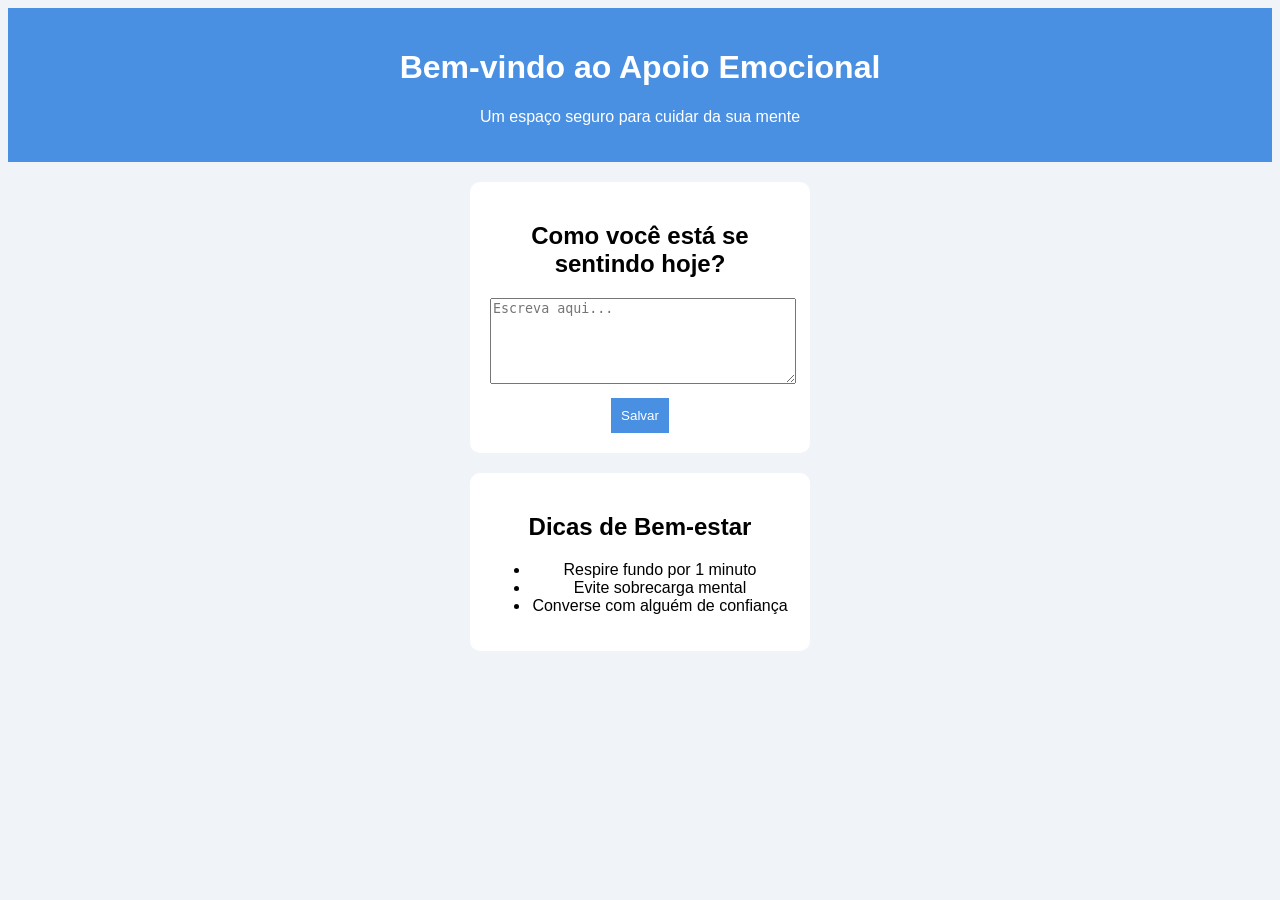
==== index.html @ cd1ac9c4 "primeiro commit" ====
<!DOCTYPE html>
<html lang="pt-BR">
<head>
    <meta charset="UTF-8">
    <title>Apoio Emocional</title>
    <link rel="stylesheet" href="style.css">
</head>
<body>

<header>
    <h1>Bem-vindo ao Apoio Emocional</h1>
    <p>Um espaço seguro para cuidar da sua mente</p>
</header>

<section class="card">
    <h2>Como você está se sentindo hoje?</h2>
    <textarea id="texto" placeholder="Escreva aqui..."></textarea>
    <button onclick="salvar()">Salvar</button>
</section>

<section class="card">
    <h2>Dicas de Bem-estar</h2>
    <ul>
        <li>Respire fundo por 1 minuto</li>
        <li>Evite sobrecarga mental</li>
        <li>Converse com alguém de confiança</li>
    </ul>
</section>

<script src="script.js"></script>
</body>
</html>
---- style.css ----
body {
    font-family: Arial;
    background: #f0f4f8;
    text-align: center;
}

header {
    background: #4a90e2;
    color: white;
    padding: 20px;
}

.card {
    background: white;
    margin: 20px auto;
    padding: 20px;
    width: 300px;
    border-radius: 10px;
}

textarea {
    width: 100%;
    height: 80px;
}

button {
    margin-top: 10px;
    padding: 10px;
    background: #4a90e2;
    color: white;
    border: none;
    cursor: pointer;
}
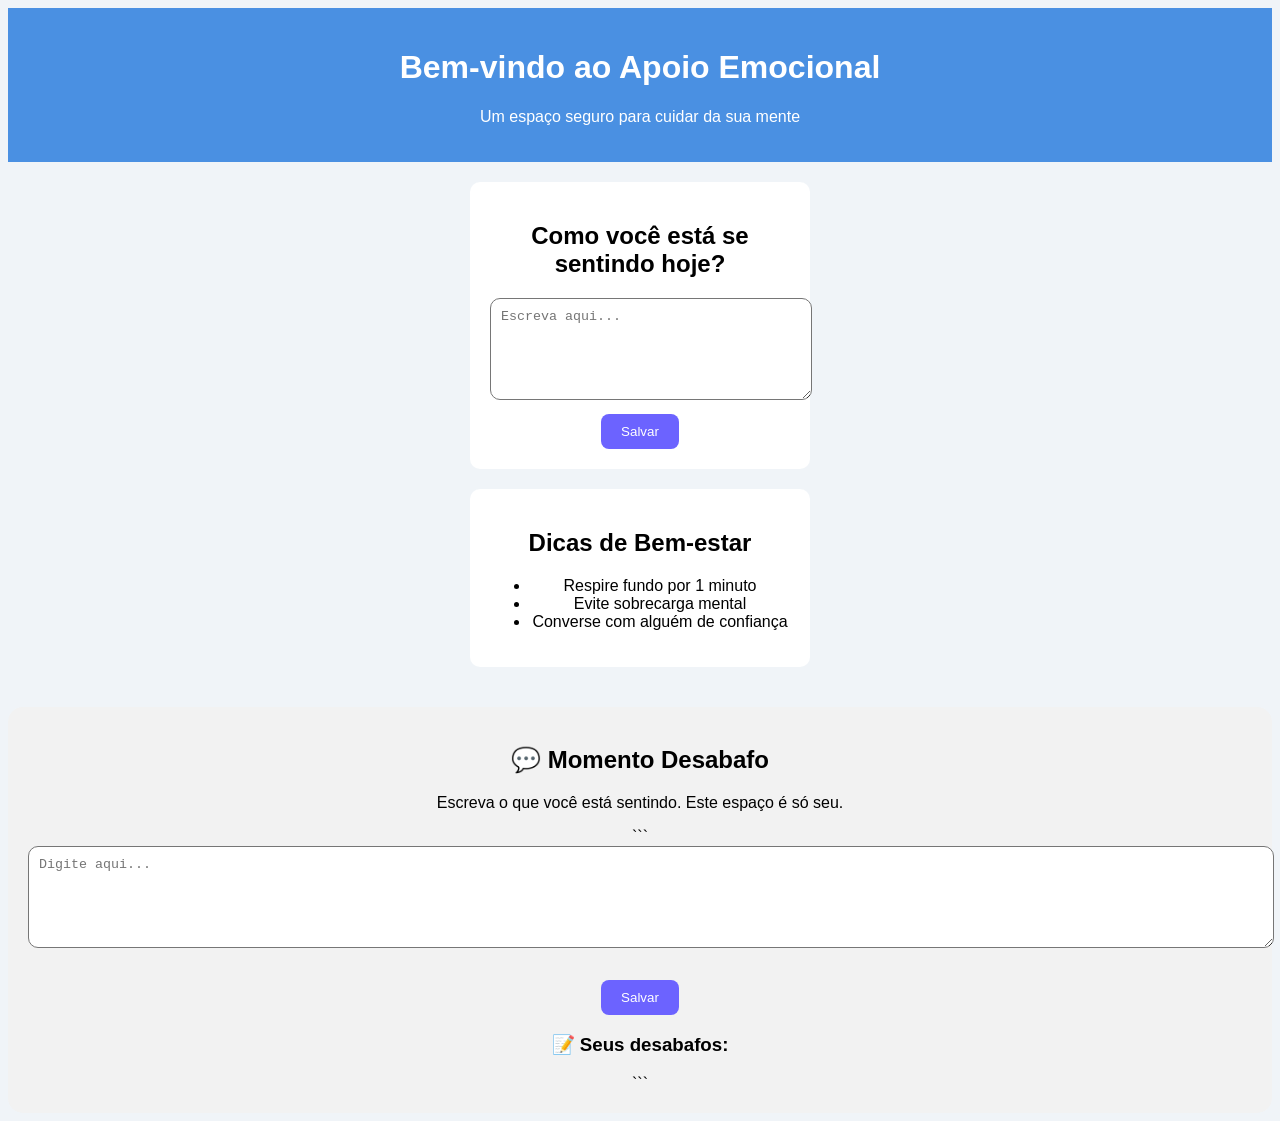
==== commit e314fb4f: "adicionando seção desabafo" ====
--- a/index.html
+++ b/index.html
@@ -28,5 +28,21 @@
 </section>
 
 <script src="script.js"></script>
+<section id="desabafo">
+    <h2>💬 Momento Desabafo</h2>
+    <p>Escreva o que você está sentindo. Este espaço é só seu.</p>
+
+```
+<textarea id="textoDesabafo" placeholder="Digite aqui..." rows="6"></textarea>
+
+<br><br>
+
+<button onclick="salvarDesabafo()">Salvar</button>
+
+<h3>📝 Seus desabafos:</h3>
+<ul id="listaDesabafos"></ul>
+```
+
+</section>
 </body>
 </html>
--- a/style.css
+++ b/style.css
@@ -30,4 +30,26 @@
     color: white;
     border: none;
     cursor: pointer;
-}+}
+#desabafo {
+    margin-top: 40px;
+    padding: 20px;
+    background-color: #f2f2f2;
+    border-radius: 15px;
+    }
+    
+    textarea {
+    width: 100%;
+    padding: 10px;
+    border-radius: 10px;
+    }
+    
+    button {
+    padding: 10px 20px;
+    background-color: #6c63ff;
+    color: white;
+    border: none;
+    border-radius: 8px;
+    cursor: pointer;
+    }
+    
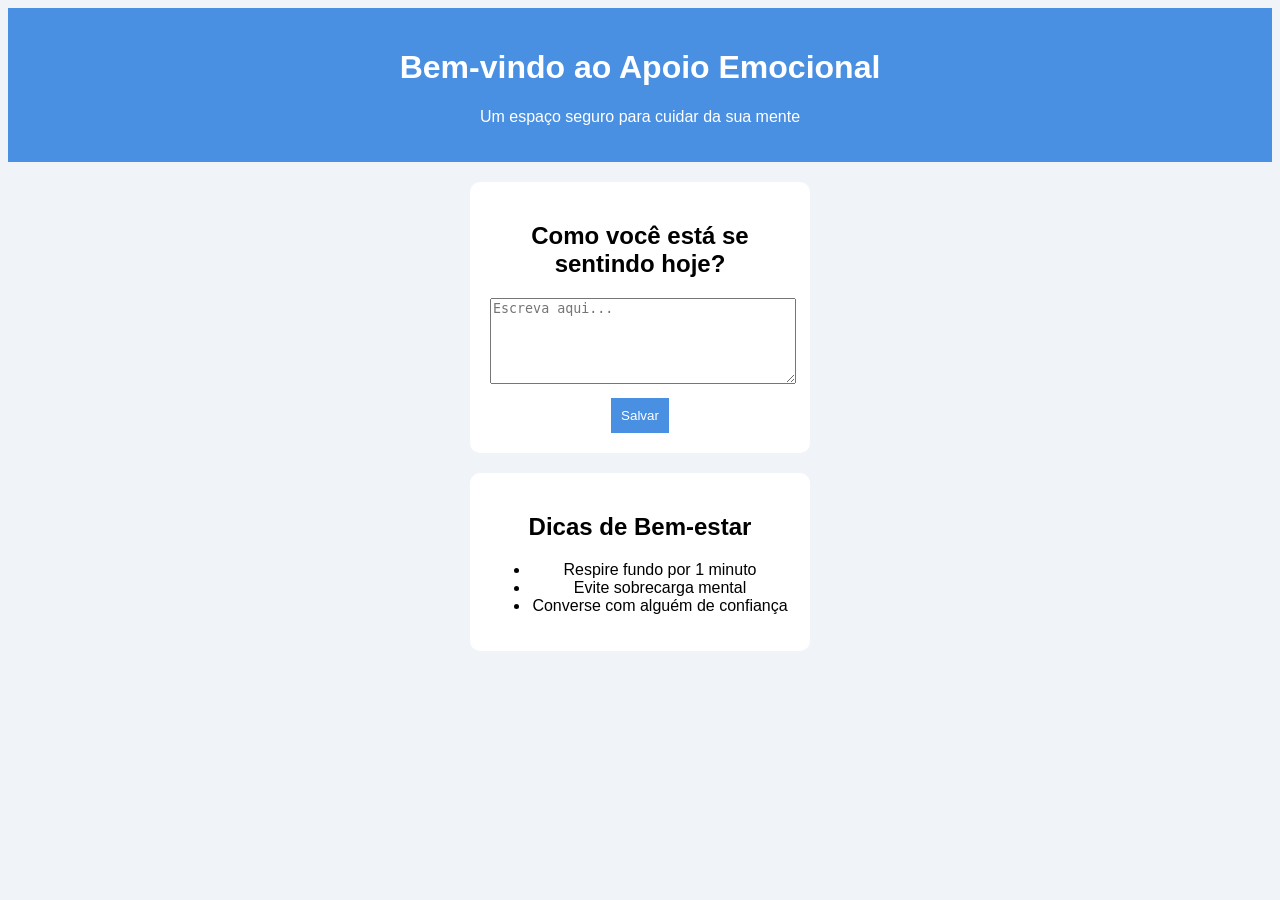
==== commit 4443be43: "adicionando seção desabafo" ====
--- a/index.html
+++ b/index.html
@@ -25,24 +25,23 @@
         <li>Evite sobrecarga mental</li>
         <li>Converse com alguém de confiança</li>
     </ul>
-</section>
-
-<script src="script.js"></script>
-<section id="desabafo">
-    <h2>💬 Momento Desabafo</h2>
-    <p>Escreva o que você está sentindo. Este espaço é só seu.</p>
-
-```
-<textarea id="textoDesabafo" placeholder="Digite aqui..." rows="6"></textarea>
-
-<br><br>
-
-<button onclick="salvarDesabafo()">Salvar</button>
-
-<h3>📝 Seus desabafos:</h3>
-<ul id="listaDesabafos"></ul>
-```
 
 </section>
+<script>
+    function salvar() {
+        let texto = document.getElementById("texto").value;
+    
+        if (texto.trim() === "") {
+            alert("Por favor, escreva como você está se sentindo!");
+            return;
+        }
+    
+        // opcional: salvar no navegador
+        localStorage.setItem("sentimento", texto);
+    
+        // redireciona para a página de desabafo
+        window.location.href = "desabafo.html";
+    }
+    </script>
 </body>
 </html>
--- a/style.css
+++ b/style.css
@@ -31,25 +31,3 @@
     border: none;
     cursor: pointer;
 }
-#desabafo {
-    margin-top: 40px;
-    padding: 20px;
-    background-color: #f2f2f2;
-    border-radius: 15px;
-    }
-    
-    textarea {
-    width: 100%;
-    padding: 10px;
-    border-radius: 10px;
-    }
-    
-    button {
-    padding: 10px 20px;
-    background-color: #6c63ff;
-    color: white;
-    border: none;
-    border-radius: 8px;
-    cursor: pointer;
-    }
-    
